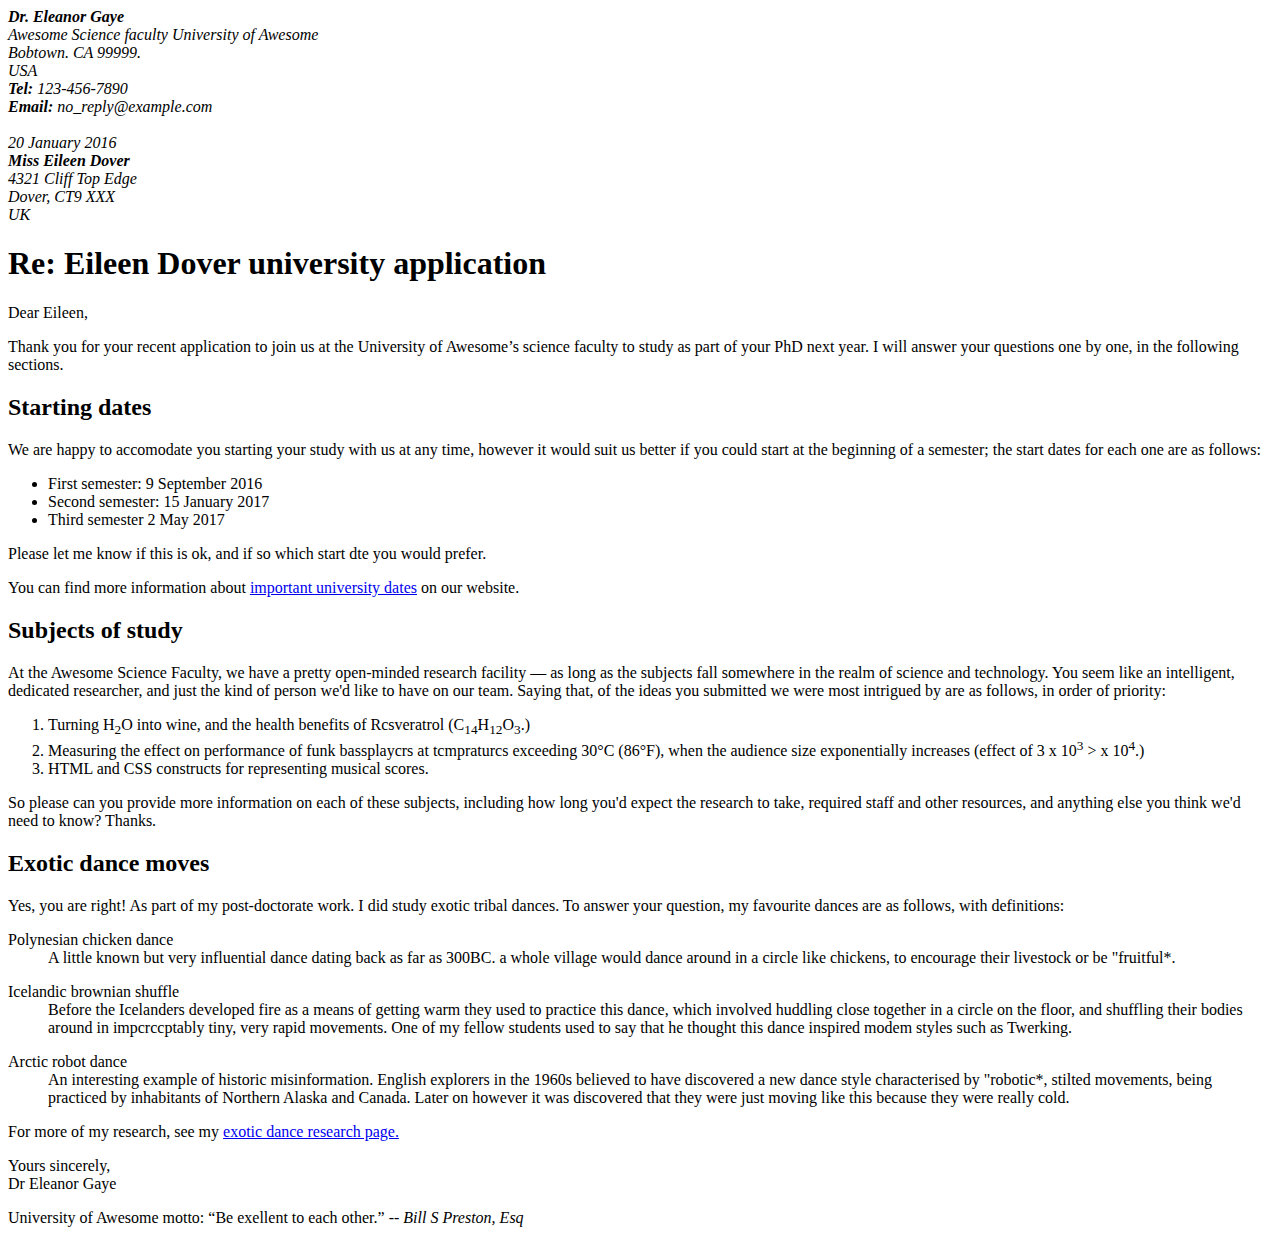
==== carta.html @ 7459ac9a "Merge 42ca122277ef1a7443a4a61076ad25573cbc05fd into 44da8ed213cc6a8a6923a844a43b855dfd337749" ====
<!DOCTYPE html>
<html lang="es">
<head>
    <meta charset="UTF-8">
    <meta name="viewport" content="width=device-width, initial-scale=1.0">
    <title>Carta</title>
</head>
<link rel="stylesheet" href="Index.css">
<body>
    <div id="Adress">
        <address id="Eleanor">
        <b>Dr. Eleanor Gaye</b><br>
        Awesome Science faculty University of Awesome <br>
        Bobtown. CA 99999. <br>
        USA <br>
        <b>Tel:</b> 123-456-7890 <br>
        <b>Email:</b> no_reply@example.com <br>
        <br>
        20 January 2016</address>

        <address>
        <b>Miss Eileen Dover</b><br>
        4321 Cliff Top Edge <br>
        Dover, CT9 XXX<br>
        UK
        </address>
    </div>
<header>
    <h1><b>Re: Eileen Dover university application</b></h1>
</header>
    <div id="Separation">
        <p>Dear Eileen,</p>
    
        <p>Thank you for your recent application to join us at the University of Awesome’s science faculty to study as part of your PhD next year. I will answer your questions one by one, in the following sections.
        </p>
    </div>

    <h2 id="Starting dates"><b>Starting dates</b></h2>
        <div>
            <p>We are happy to accomodate you starting your study with us at any time, however it would suit us better if you could start at the beginning of a semester; the start dates for each one are as follows:</p>

                <ul>
                    <li>First semester: 9 September 2016</li>
                    <li>Second semester: 15 January 2017</li>
                    <li>Third semester 2 May 2017</li>
                </ul>
        
            <p>Please let me know if this is ok, and if so which start dte you would prefer.</p>
        
            <p>You can find more information about <a href="#">important university dates</a> on our website.</p>
        </div>
    <h2 id="Subjects of Study"><b>Subjects of study</b></body></h2>
        <div>
            <p>At the Awesome Science Faculty, we have a pretty open-minded research facility — as long as the subjects fall somewhere in the realm of science and technology. You seem like an intelligent, dedicated researcher, and just the kind of person we'd like to have on our team. Saying that, of the ideas you submitted we were most intrigued by are as follows, in order of priority:</p>
    
            <ol>
                <li>Turning H<sub>2</sub>O into wine, and the health benefits of Rcsveratrol (C<sub>14</sub>H<sub>12</sub>O<sub>3</sub>.)</li>
                <li>Measuring the effect on performance of funk bassplaycrs at tcmpraturcs exceeding 30°C (86°F), when the audience size exponentially increases (effect of 3 x 10<sup>3</sup> > x 10<sup>4</sup>.)</li>
                <li>HTML and CSS constructs for representing musical scores.</li>
            </ol>

            <p>So please can you provide more information on each of these subjects, including how long you'd expect the research to take, required staff and other resources, and anything else you think we'd need to know? Thanks.
            </p>
        </div>
    <h2><b>Exotic dance moves</b></h2>
        <div id="Break">
            <p>Yes, you are right! As part of my post-doctorate work. I did study exotic tribal dances. To answer your question, my favourite dances are as follows, with definitions:</p>
            <dl>
                <dt>Polynesian chicken dance</dt>
                <dd>A little known but very influential dance dating back as far as 300BC. a whole village would dance around in a circle like chickens, to encourage their livestock or be "fruitful*.</dd>
            </dl>
            <dl>
                <dt>Icelandic brownian shuffle</dt>
                <dd> Before the Icelanders developed fire as a means of getting warm they used to practice this dance, which involved huddling close together in a circle on the floor, and shuffling their bodies around in impcrccptably tiny, very rapid movements. One of my fellow students used to say that he thought this dance inspired modem styles such as Twerking.</dd>
            </dl>    
            <dl>
                <dt>Arctic robot dance</dt>
                <dd>An interesting example of historic misinformation. English explorers in the 1960s believed to have discovered a new dance style characterised by "robotic*, stilted movements, being practiced by inhabitants of Northern Alaska and Canada. Later on however it was discovered that they were just moving like this because they were really cold.</dd>
            </dl>  
        </div>
        <div>  
            <p>For more of my research, see my <a href="#">exotic dance research page.</a></p>
            <span>Yours sincerely,</span>
        </div>
        <footer>Dr Eleanor Gaye</footer>
        <p>University of Awesome motto: <q>Be exellent to each other.</q> -- <i>Bill S Preston, Esq</i></p>
</body>
</html>
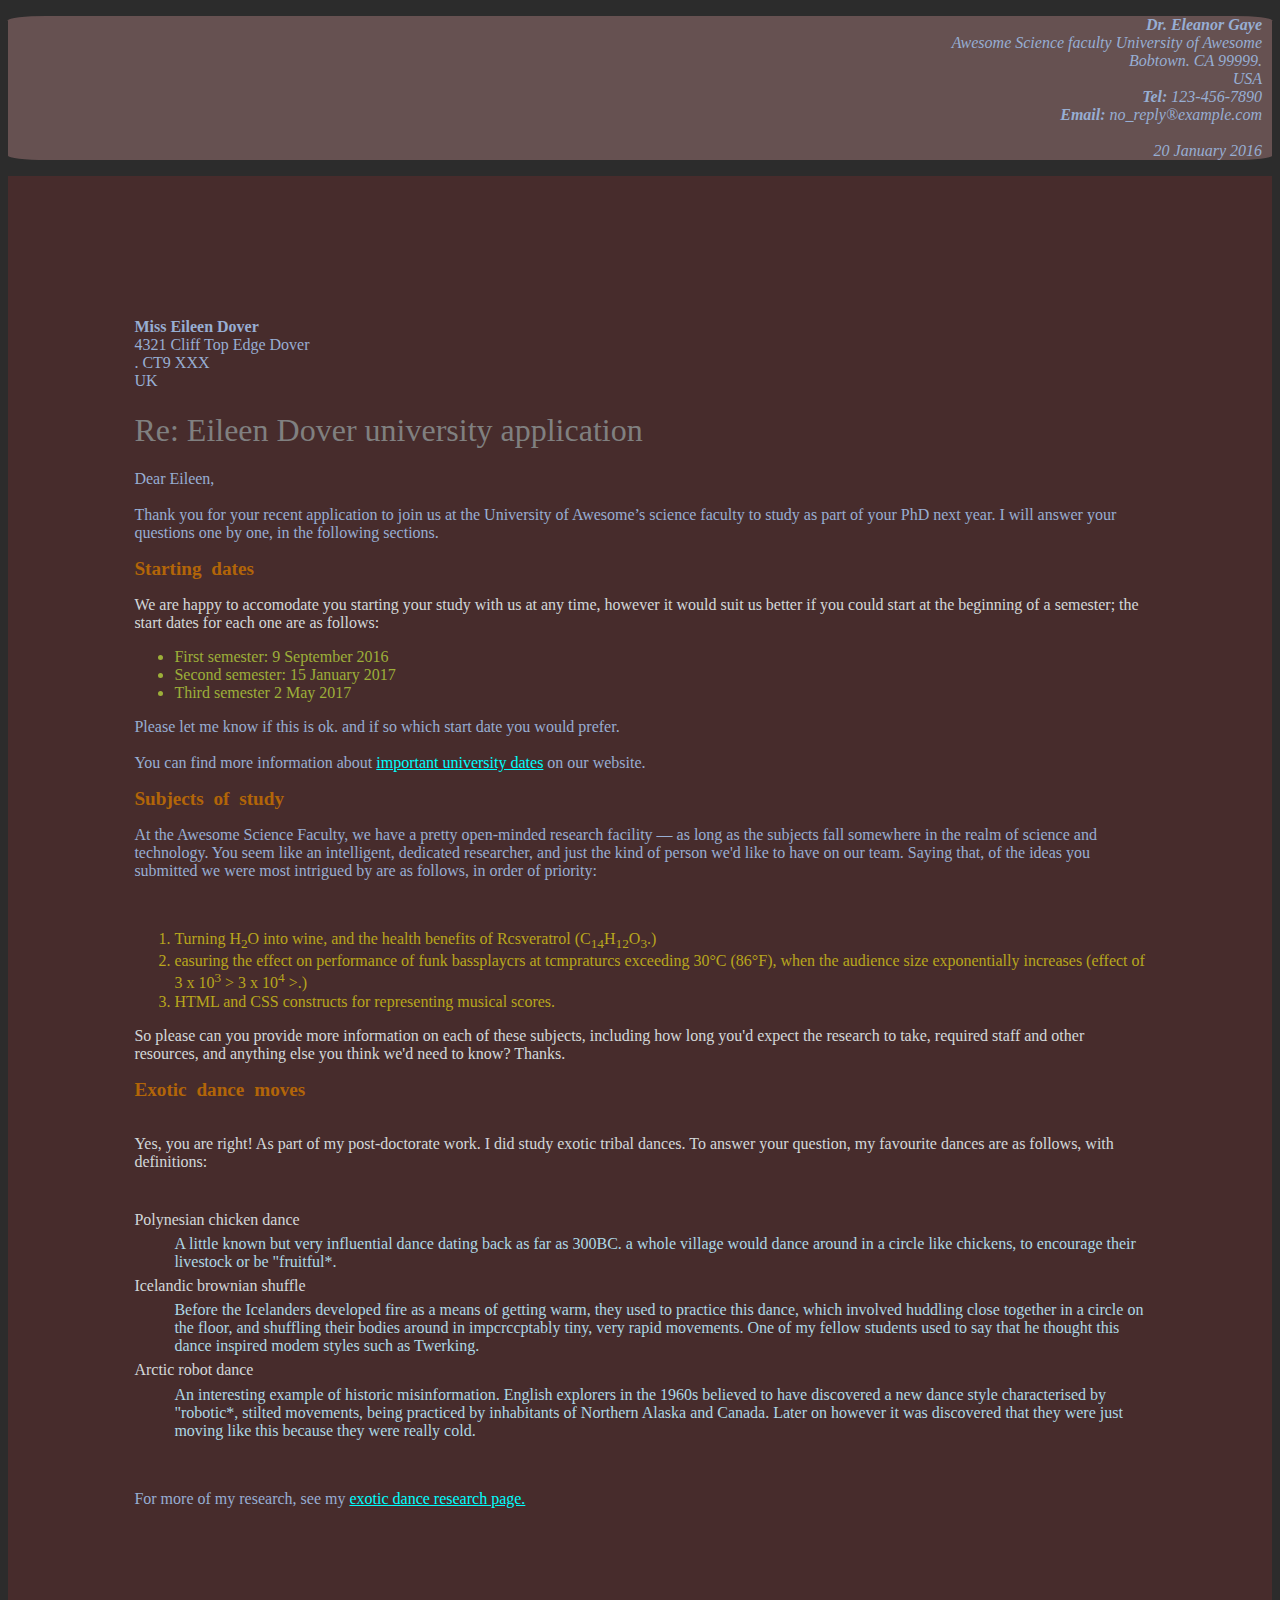
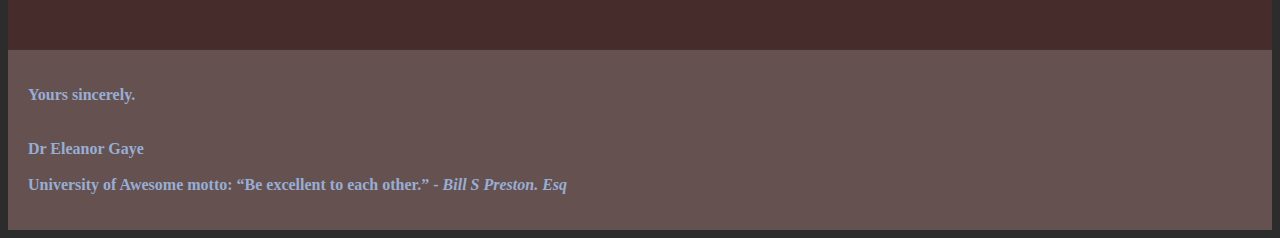
==== commit 75f014f7: "Create carta.html" ====
--- a/carta.html
+++ b/carta.html
@@ -2,87 +2,72 @@
 <html lang="es">
 <head>
     <meta charset="UTF-8">
+    <meta http-equiv="X-UA-Compatible" content="IE=edge">
     <meta name="viewport" content="width=device-width, initial-scale=1.0">
     <title>Carta</title>
+    <link rel="stylesheet" href="estilo.css">
 </head>
-<link rel="stylesheet" href="Index.css">
 <body>
-    <div id="Adress">
-        <address id="Eleanor">
+    <header>
+        <p>
         <b>Dr. Eleanor Gaye</b><br>
-        Awesome Science faculty University of Awesome <br>
-        Bobtown. CA 99999. <br>
-        USA <br>
-        <b>Tel:</b> 123-456-7890 <br>
-        <b>Email:</b> no_reply@example.com <br>
-        <br>
-        20 January 2016</address>
+        Awesome Science faculty University of Awesome<br>
+        Bobtown. CA 99999.<br>
+        USA<br>
+        <b>Tel:</b> 123-456-7890<br>
+        <b>Email:</b> no_reply®example.com<br><br>
+        20 January 2016
+        </p>
+    </header>
 
-        <address>
-        <b>Miss Eileen Dover</b><br>
-        4321 Cliff Top Edge <br>
-        Dover, CT9 XXX<br>
-        UK
-        </address>
-    </div>
-<header>
-    <h1><b>Re: Eileen Dover university application</b></h1>
-</header>
-    <div id="Separation">
-        <p>Dear Eileen,</p>
-    
-        <p>Thank you for your recent application to join us at the University of Awesome’s science faculty to study as part of your PhD next year. I will answer your questions one by one, in the following sections.
+    <main>
+        <p><b>Miss Eileen Dover</b><br>4321 Cliff Top Edge Dover<br>. CT9 XXX<br>UK
+        </p> 
+        <h1>Re: Eileen Dover university application</h1>
+        <p>
+        Dear Eileen,<br><br>
+        Thank you for your recent application to join us at the University of Awesome’s science faculty to study as part of your PhD next year. I will answer your questions one by one, in the following sections.
         </p>
-    </div>
+        <h2>Starting dates</h2>
+            We are happy to accomodate you starting your study with us at any time, however it would suit us better if you could start at the beginning of a semester; the start dates for each one are as follows:
+        <ul>
+            <li>First semester: 9 September 2016</li> 
+            <li>Second semester: 15 January 2017</li> 
+            <li>Third semester 2 May 2017</li> 
+        </ul>
+        <p> 
+            Please let me know if this is ok. and if so which start date you would prefer.<br><br>
+            You can find more information about <a href="#">important university dates</a> on our website.
+        </p>
+        <h2>Subjects of study</h2>
+        <p>
+            At the Awesome Science Faculty, we have a pretty open-minded research facility — as long as the subjects fall somewhere in the realm of science and technology. You seem like an intelligent, dedicated researcher, and just the kind of person we'd like to have on our team. Saying that, of the ideas you submitted we were most intrigued by are as follows, in order of priority:   
+        </p><br>
+        <ol>
+            <li>Turning H<sub>2</sub>O into wine, and the health benefits of Rcsveratrol (C<sub>14</sub>H<sub>12</sub>O<sub>3</sub>.)</li> 
+            <li>easuring the effect on performance of funk bassplaycrs at tcmpraturcs exceeding 30°C (86°F), when the audience size exponentially increases (effect of 3 x 10<sup>3</sup> > 3 x 10<sup>4</sup> >.)</li>
+            <li>HTML and CSS constructs for representing musical scores.</li>
+        </ol>
+            So please can you provide more information on each of these subjects, including how long you'd expect the research to take, required staff and other resources, and anything else you think we'd need to know? Thanks.
+        <h2>Exotic dance moves</h2><br>
+            Yes, you are right! As part of my post-doctorate work. I did study exotic tribal dances. To answer your question, my favourite dances are as follows, with definitions:<br><br>
+   
+        <dl>
+            <dt>Polynesian chicken dance</dt>
+            <dd>A little known but very influential dance dating back as far as 300BC. a whole village would  dance around in a circle like chickens, to encourage their livestock or be "fruitful*.</dd>
+            <dt>Icelandic brownian shuffle</dt> 
+            <dd>Before the Icelanders developed fire as a means of getting warm, they used to practice this dance,  which involved huddling close together in a circle on the floor, and shuffling their bodies around in  impcrccptably tiny, very rapid movements. One of my fellow students used to say that he thought this  dance inspired modem styles such as Twerking.</dd> 
+            <dt>Arctic robot dance</dt> 
+            <dd>An interesting example of historic misinformation. English explorers in the 1960s believed to have  discovered a new dance style characterised by "robotic*, stilted movements, being practiced by  inhabitants of Northern Alaska and Canada. Later on however it was discovered that they were just moving  like this because they were really cold.</dd>
+        </dl><br>
+        <p>For more of my research, see my <a href="#">exotic dance research page.</a></p>
+    </main>
 
-    <h2 id="Starting dates"><b>Starting dates</b></h2>
-        <div>
-            <p>We are happy to accomodate you starting your study with us at any time, however it would suit us better if you could start at the beginning of a semester; the start dates for each one are as follows:</p>
-
-                <ul>
-                    <li>First semester: 9 September 2016</li>
-                    <li>Second semester: 15 January 2017</li>
-                    <li>Third semester 2 May 2017</li>
-                </ul>
-        
-            <p>Please let me know if this is ok, and if so which start dte you would prefer.</p>
-        
-            <p>You can find more information about <a href="#">important university dates</a> on our website.</p>
-        </div>
-    <h2 id="Subjects of Study"><b>Subjects of study</b></body></h2>
-        <div>
-            <p>At the Awesome Science Faculty, we have a pretty open-minded research facility — as long as the subjects fall somewhere in the realm of science and technology. You seem like an intelligent, dedicated researcher, and just the kind of person we'd like to have on our team. Saying that, of the ideas you submitted we were most intrigued by are as follows, in order of priority:</p>
-    
-            <ol>
-                <li>Turning H<sub>2</sub>O into wine, and the health benefits of Rcsveratrol (C<sub>14</sub>H<sub>12</sub>O<sub>3</sub>.)</li>
-                <li>Measuring the effect on performance of funk bassplaycrs at tcmpraturcs exceeding 30°C (86°F), when the audience size exponentially increases (effect of 3 x 10<sup>3</sup> > x 10<sup>4</sup>.)</li>
-                <li>HTML and CSS constructs for representing musical scores.</li>
-            </ol>
-
-            <p>So please can you provide more information on each of these subjects, including how long you'd expect the research to take, required staff and other resources, and anything else you think we'd need to know? Thanks.
-            </p>
-        </div>
-    <h2><b>Exotic dance moves</b></h2>
-        <div id="Break">
-            <p>Yes, you are right! As part of my post-doctorate work. I did study exotic tribal dances. To answer your question, my favourite dances are as follows, with definitions:</p>
-            <dl>
-                <dt>Polynesian chicken dance</dt>
-                <dd>A little known but very influential dance dating back as far as 300BC. a whole village would dance around in a circle like chickens, to encourage their livestock or be "fruitful*.</dd>
-            </dl>
-            <dl>
-                <dt>Icelandic brownian shuffle</dt>
-                <dd> Before the Icelanders developed fire as a means of getting warm they used to practice this dance, which involved huddling close together in a circle on the floor, and shuffling their bodies around in impcrccptably tiny, very rapid movements. One of my fellow students used to say that he thought this dance inspired modem styles such as Twerking.</dd>
-            </dl>    
-            <dl>
-                <dt>Arctic robot dance</dt>
-                <dd>An interesting example of historic misinformation. English explorers in the 1960s believed to have discovered a new dance style characterised by "robotic*, stilted movements, being practiced by inhabitants of Northern Alaska and Canada. Later on however it was discovered that they were just moving like this because they were really cold.</dd>
-            </dl>  
-        </div>
-        <div>  
-            <p>For more of my research, see my <a href="#">exotic dance research page.</a></p>
-            <span>Yours sincerely,</span>
-        </div>
-        <footer>Dr Eleanor Gaye</footer>
-        <p>University of Awesome motto: <q>Be exellent to each other.</q> -- <i>Bill S Preston, Esq</i></p>
+<footer>
+    <p>Yours sincerely.<br><br><br>
+    Dr Eleanor Gaye<br><br>
+    University of Awesome motto: “Be excellent to each other.” - <i>Bill S Preston. Esq</i> 
+   </p> 
+</footer>
 </body>
 </html>
--- a/estilo.css
+++ b/estilo.css
@@ -0,0 +1,40 @@
+body {
+    background-color: rgba(0, 0, 0, 0.827);font-family: 'Times New Roman', Times, serif ;
+}
+
+header {
+    background-color: rgb(102, 81, 81);text-align: right;color: white;font-style: italic;border-radius: 3%;padding-right: 10px;
+}
+main {
+    background-color: rgb(71, 44, 44);color: rgba(240, 252, 255, 0.834);padding: 10%;
+}
+h1 {
+    color: grey;font-weight: 90;
+}
+h2 {
+    color: rgb(178, 101, 8);font-size: larger;word-spacing: 5px
+}
+p {color: rgb(151, 174, 211);word-wrap: break-word
+
+}
+
+ol {color: rgba(228, 217, 23, 0.721);
+
+}
+
+ul {color: rgb(157, 175, 57);
+
+}
+
+a {color: aqua ;
+}
+
+dd {color: lightblue;
+
+}
+/* no modificar */
+dt {
+    line-height:190%
+}
+footer {background-color: rgb(102, 81, 81);color :white;font-weight: bold;padding: 20px;
+}
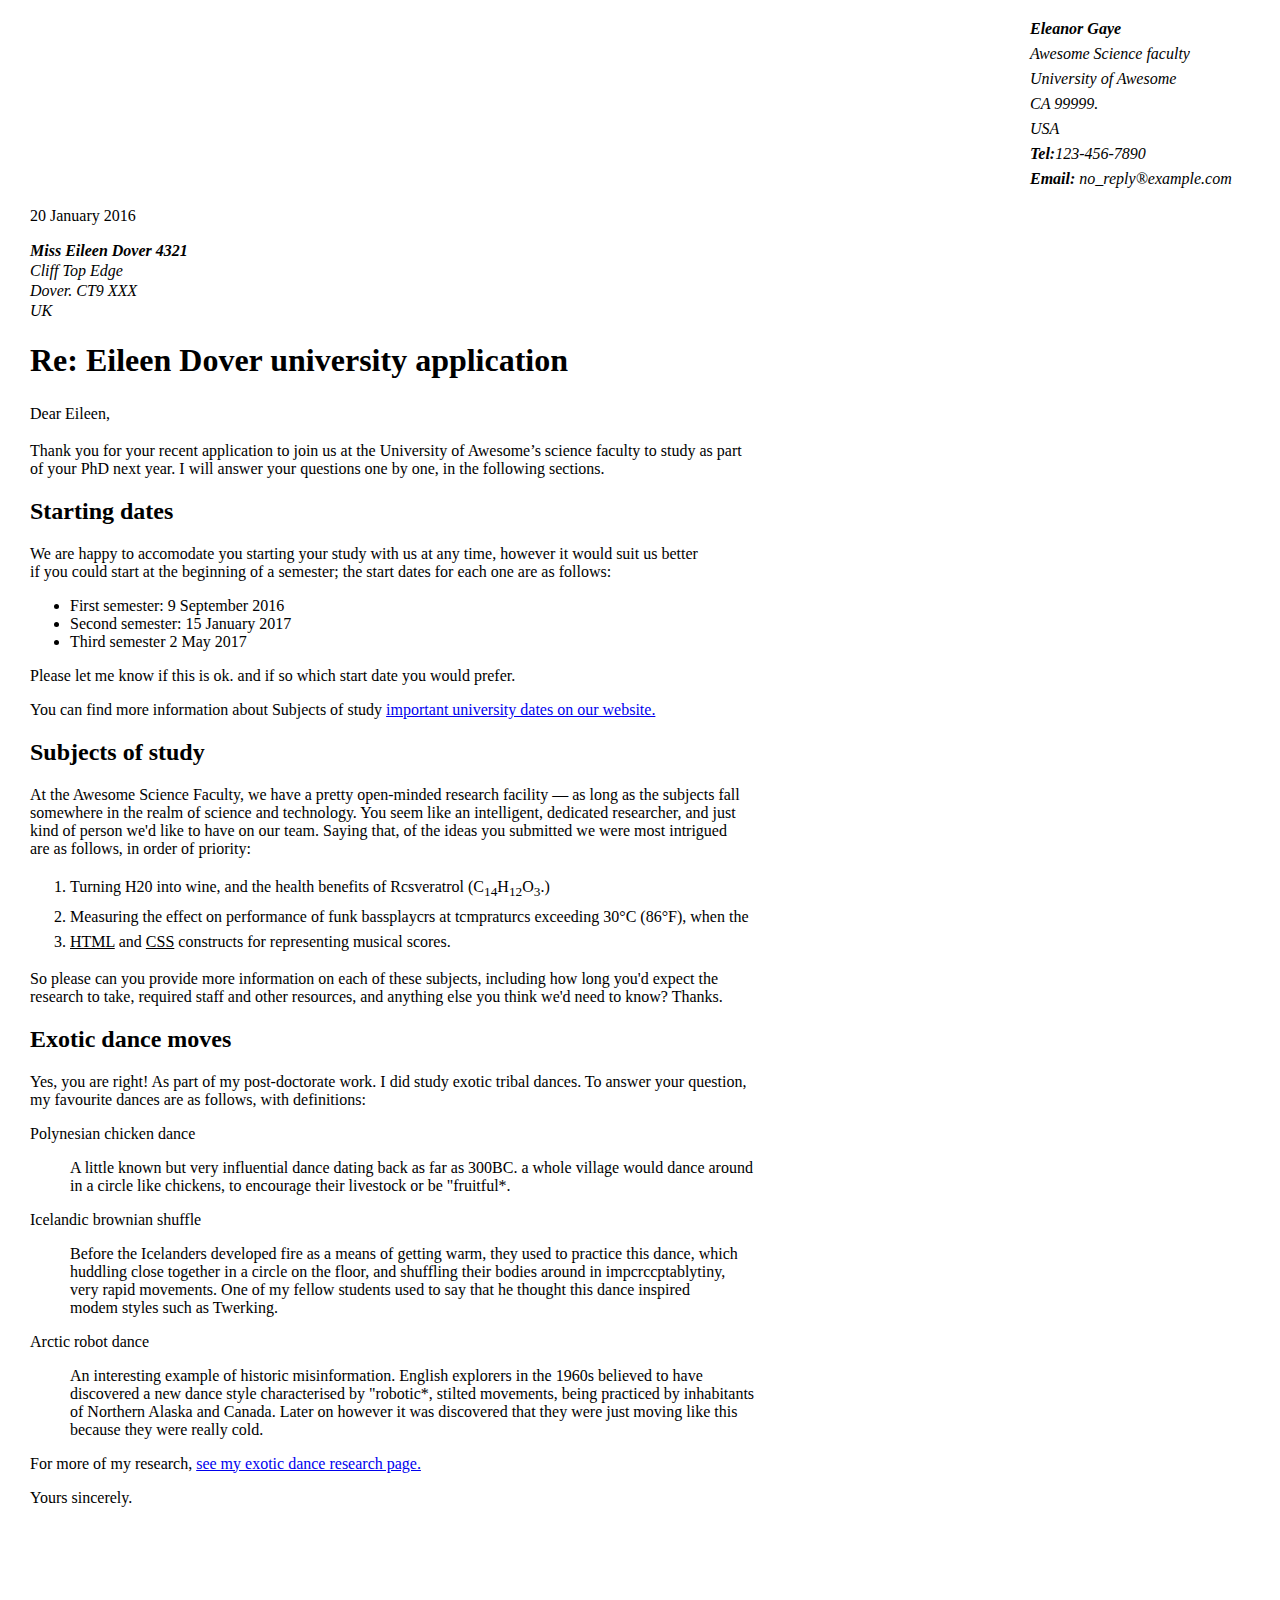
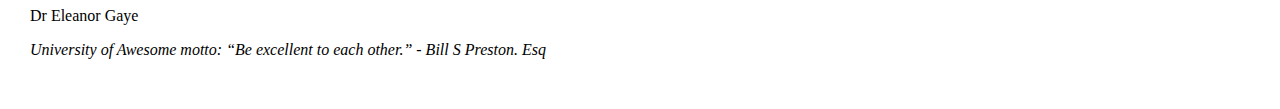
==== commit 3078215f: "css-estilizado" ====
--- a/carta.html
+++ b/carta.html
@@ -1,73 +1,152 @@
 <!DOCTYPE html>
-<html lang="es">
+<html lang="en">
 <head>
     <meta charset="UTF-8">
     <meta http-equiv="X-UA-Compatible" content="IE=edge">
     <meta name="viewport" content="width=device-width, initial-scale=1.0">
-    <title>Carta</title>
-    <link rel="stylesheet" href="estilo.css">
+    <title>cartaCSS</title>
+    <link rel="stylesheet" href="style.css">
 </head>
 <body>
-    <header>
-        <p>
-        <b>Dr. Eleanor Gaye</b><br>
-        Awesome Science faculty University of Awesome<br>
-        Bobtown. CA 99999.<br>
-        USA<br>
-        <b>Tel:</b> 123-456-7890<br>
-        <b>Email:</b> no_reply®example.com<br><br>
-        20 January 2016
-        </p>
-    </header>
+    <div>
+        <p id="encabezado-arriba">
 
-    <main>
-        <p><b>Miss Eileen Dover</b><br>4321 Cliff Top Edge Dover<br>. CT9 XXX<br>UK
-        </p> 
-        <h1>Re: Eileen Dover university application</h1>
-        <p>
-        Dear Eileen,<br><br>
-        Thank you for your recent application to join us at the University of Awesome’s science faculty to study as part of your PhD next year. I will answer your questions one by one, in the following sections.
-        </p>
-        <h2>Starting dates</h2>
-            We are happy to accomodate you starting your study with us at any time, however it would suit us better if you could start at the beginning of a semester; the start dates for each one are as follows:
-        <ul>
-            <li>First semester: 9 September 2016</li> 
-            <li>Second semester: 15 January 2017</li> 
-            <li>Third semester 2 May 2017</li> 
-        </ul>
-        <p> 
-            Please let me know if this is ok. and if so which start date you would prefer.<br><br>
-            You can find more information about <a href="#">important university dates</a> on our website.
-        </p>
-        <h2>Subjects of study</h2>
-        <p>
-            At the Awesome Science Faculty, we have a pretty open-minded research facility — as long as the subjects fall somewhere in the realm of science and technology. You seem like an intelligent, dedicated researcher, and just the kind of person we'd like to have on our team. Saying that, of the ideas you submitted we were most intrigued by are as follows, in order of priority:   
-        </p><br>
-        <ol>
-            <li>Turning H<sub>2</sub>O into wine, and the health benefits of Rcsveratrol (C<sub>14</sub>H<sub>12</sub>O<sub>3</sub>.)</li> 
-            <li>easuring the effect on performance of funk bassplaycrs at tcmpraturcs exceeding 30°C (86°F), when the audience size exponentially increases (effect of 3 x 10<sup>3</sup> > 3 x 10<sup>4</sup> >.)</li>
-            <li>HTML and CSS constructs for representing musical scores.</li>
-        </ol>
-            So please can you provide more information on each of these subjects, including how long you'd expect the research to take, required staff and other resources, and anything else you think we'd need to know? Thanks.
-        <h2>Exotic dance moves</h2><br>
-            Yes, you are right! As part of my post-doctorate work. I did study exotic tribal dances. To answer your question, my favourite dances are as follows, with definitions:<br><br>
-   
-        <dl>
-            <dt>Polynesian chicken dance</dt>
-            <dd>A little known but very influential dance dating back as far as 300BC. a whole village would  dance around in a circle like chickens, to encourage their livestock or be "fruitful*.</dd>
-            <dt>Icelandic brownian shuffle</dt> 
-            <dd>Before the Icelanders developed fire as a means of getting warm, they used to practice this dance,  which involved huddling close together in a circle on the floor, and shuffling their bodies around in  impcrccptably tiny, very rapid movements. One of my fellow students used to say that he thought this  dance inspired modem styles such as Twerking.</dd> 
-            <dt>Arctic robot dance</dt> 
-            <dd>An interesting example of historic misinformation. English explorers in the 1960s believed to have  discovered a new dance style characterised by "robotic*, stilted movements, being practiced by  inhabitants of Northern Alaska and Canada. Later on however it was discovered that they were just moving  like this because they were really cold.</dd>
-        </dl><br>
-        <p>For more of my research, see my <a href="#">exotic dance research page.</a></p>
-    </main>
+       <strong>Eleanor Gaye</strong>  <br>
+        Awesome Science faculty <br>
+        University of Awesome<br>
+        CA 99999. <br>
+        USA <br>
+       <strong>Tel:</strong>123-456-7890 <br>
+        <strong>Email:</strong> no_reply®example.com <br>
+        
+        <p id="fecha-arriba">20 January 2016</p>
 
-<footer>
-    <p>Yours sincerely.<br><br><br>
-    Dr Eleanor Gaye<br><br>
-    University of Awesome motto: “Be excellent to each other.” - <i>Bill S Preston. Esq</i> 
-   </p> 
-</footer>
+    </div>
+
+    <div>
+       <p id="datos-perosnales"><strong>Miss Eileen Dover 4321</strong><br>
+        Cliff Top Edge <br>
+        Dover. CT9 XXX <br>
+        UK <br>
+    </p>
+
+    </div>
+
+    <h1 id="titulo-re">Re: Eileen Dover university application
+
+    </h1>
+<div>
+    <p id="bajo-titulo">
+    
+    Dear Eileen, <br>
+
+</div>
+
+<p>
+    Thank you for your recent application to join us at the University of Awesome’s science faculty to study as part <br>
+    of your PhD next year. I will answer your questions one by one, in the following sections. <br>
+ </p>
+
+ <div>
+    <h2>
+        Starting dates
+    </h2>
+ </div>
+
+ <p>
+    We are happy to accomodate you starting your study with us at any time, however it would suit us better <br>
+    if you could start at the beginning of a semester; the start dates for each one are as follows: <br>
+    </p>
+
+    <ul>
+        <li>First semester: 9 September 2016
+        </li>
+        <li>Second semester: 15 January 2017
+        </li>
+        <li>Third semester 2 May 2017
+        </li>
+    </ul>
+    <p>Please let me know if this is ok. and if so which start date you would prefer.
+    </p>
+
+    <p>
+        You can find more information about 
+        Subjects of study <a href="carta.html">important university dates on our website.</a></p>
+
+    <h2>Subjects of study
+    </h2>
+    <p>At the Awesome Science Faculty, we have a pretty open-minded research facility — as long as the subjects fall <br> 
+        somewhere in the realm of science and technology. You seem like an intelligent, dedicated researcher, and just <br>
+        kind of person we'd like to have on our team. Saying that, of the ideas you submitted we were most intrigued<br>
+        are as follows, in order of priority:
+    </p>
+    <ol id="lista-ordenada">
+        <li>
+            Turning H20 into wine, and the health benefits of Rcsveratrol (C<sub>14</sub>H<sub>12</sub>O<sub>3</sub>.)
+        </li>
+        <li>
+            Measuring the effect on performance of funk bassplaycrs at tcmpraturcs exceeding 30°C (86°F), when the
+        </li>
+        <li>
+            <u>HTML</u> and <u>CSS</u> constructs for representing musical scores.
+        </li>
+        
+    </ol>
+    <p>
+        So please can you provide more information on each of these subjects, including how long you'd expect the <br>
+        research to take, required staff and other resources, and anything else you think we'd need to know? Thanks.
+    </p>
+
+    <h2>
+        Exotic dance moves
+    </h2>
+    <p>
+        Yes, you are right! As part of my post-doctorate work. I did study exotic tribal dances. To answer your question, <br>
+        my favourite dances are as follows, with definitions:
+    </p>
+    <p>
+        Polynesian chicken dance
+    </p>
+    <ol>
+        A little known but very influential dance dating back as far as 300BC. a whole village would dance around <br>
+        in a circle like chickens, to encourage their livestock or be "fruitful*.
+    </ol>
+    <p>Icelandic brownian shuffle
+
+    </p>
+    <ol>
+        Before the Icelanders developed fire as a means of getting warm, they used to practice this dance, which <br>
+        huddling close together in a circle on the floor, and shuffling their bodies around in impcrccptablytiny,<br>
+        very rapid movements. One of my fellow students used to say that he thought this dance inspired <br>
+        modem styles such as Twerking.
+    </ol>
+    <p>Arctic robot dance
+    </p>
+    <ol>
+        An interesting example of historic misinformation. English explorers in the 1960s believed to have <br>
+        discovered a new dance style characterised by "robotic*, stilted movements, being practiced by inhabitants <br>
+        of Northern Alaska and Canada. Later on however it was discovered that they were just moving like this <br>
+        because they were really cold.
+    </ol>
+
+    <p>
+        For more of my research, <a href="carta.index">see my exotic dance research page.</a>
+    </p>
+    <p>Yours sincerely.</p>
+
+    <div>
+
+   <p id="firmado">
+        Dr Eleanor Gaye
+
+    </p>
+    </div>
+    <p id="universidad">
+        University of Awesome motto: “Be excellent to each other.” - Bill S Preston. Esq
+    </p>
+
+    <div>
+
+    </div>
 </body>
-</html>
+</html>--- a/style.css
+++ b/style.css
@@ -0,0 +1,52 @@
+body{
+    background-color: white;
+    margin-left: 30px;
+    margin-bottom: 50px;
+  
+    
+   
+}
+
+#encabezado-arriba{
+    font-style: italic;
+    line-height: 25px;
+    color: black;
+    margin-left: 1000px;
+   
+}
+
+#fecha-arriba{
+
+    color: black;
+}
+
+#datos-perosnales{
+    font-style: italic;
+    line-height: 20px;  
+}
+
+#titulo-re{
+    color: black
+}
+
+#bajo-titulo{
+    line-height: 25px;
+
+}
+
+#lista-ordenada{
+    line-height: 25px;
+}
+
+#firmado{
+    margin-top: 100px;
+}
+
+#universidad{
+    font-style: italic;
+}
+
+
+
+
+
